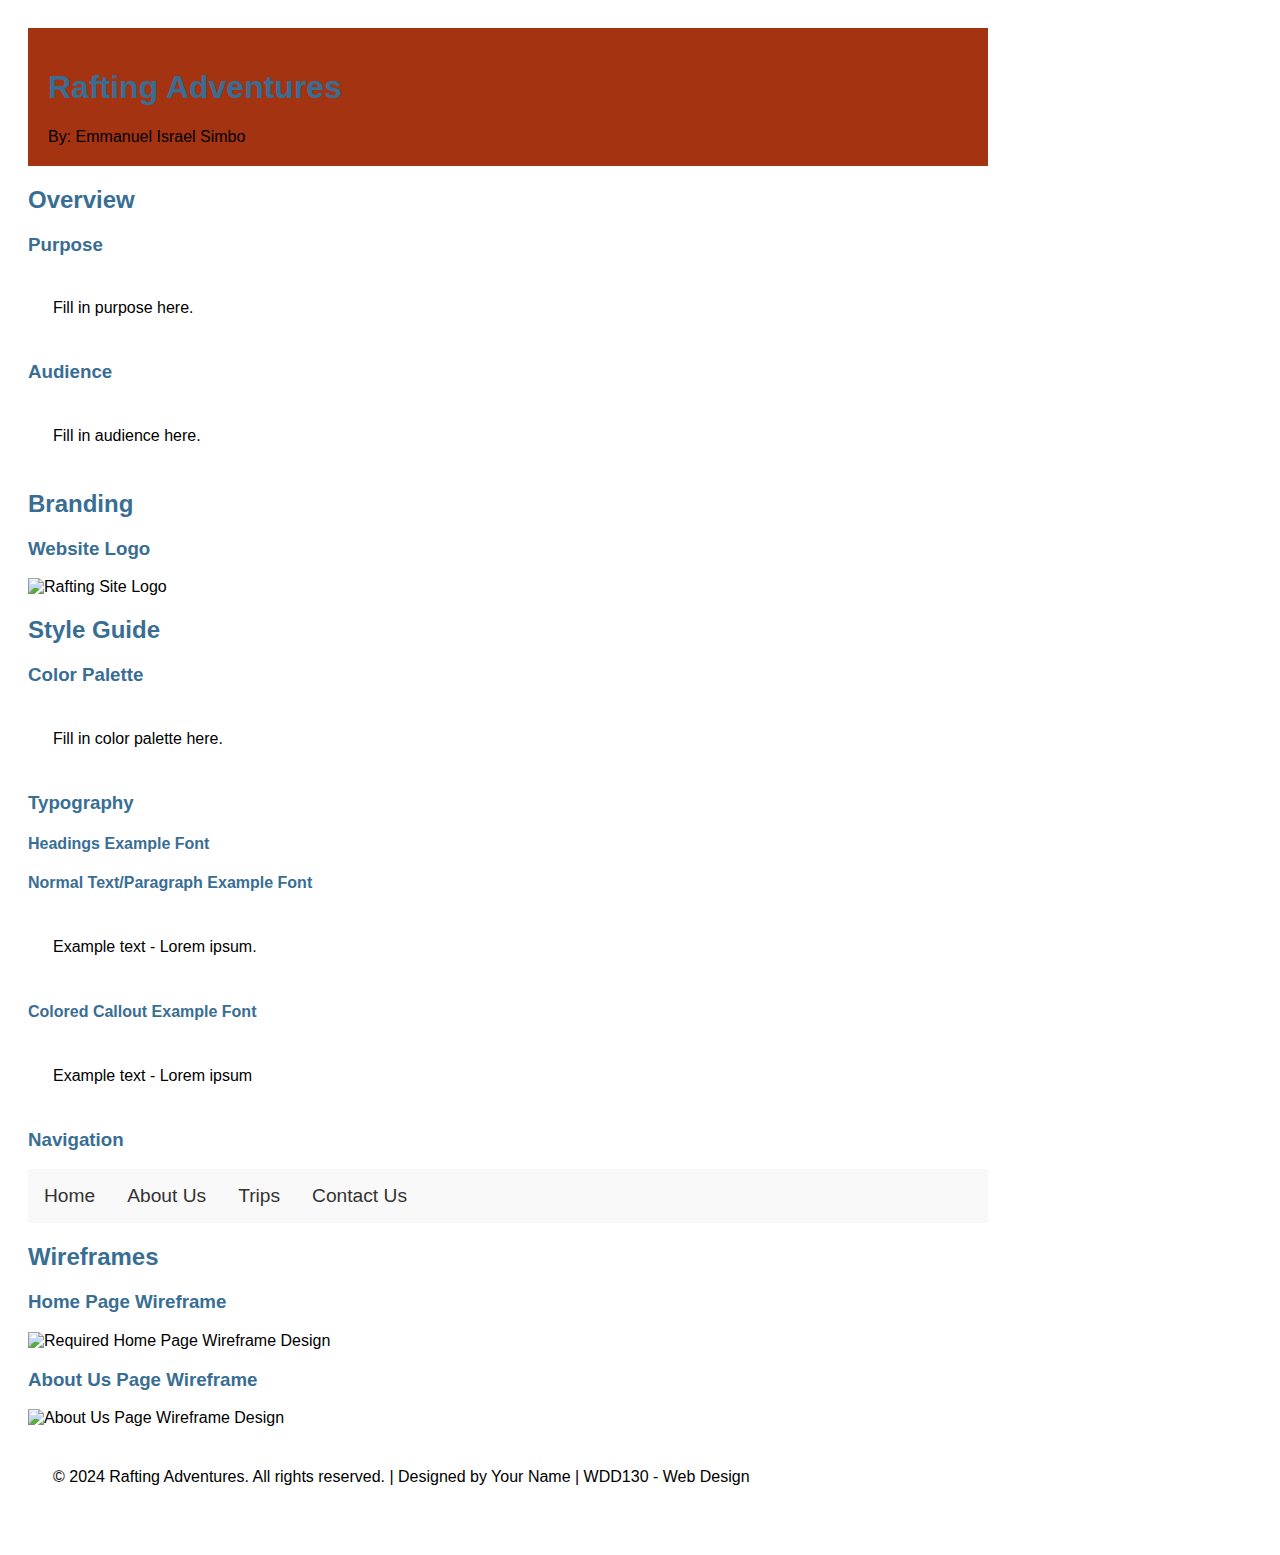
==== wwr/site-plan-rafting.html @ 01462c98 "Rafting Site" ====
<!DOCTYPE html>
<html lang="en">

<head>
    <meta charset="UTF-8">
    <meta name="viewport" content="width=device-width, initial-scale=1.0">
    <title>Rafting Site Plan</title>
    <meta name="description" content="Site plan for a water rafting website">
    <meta name="author" content="Emmanuel Israel Simbo">
    <link rel="stylesheet" href="styles/site-plan-rafting.css">
</head>


<body>
    <header>
        <h1>Rafting Adventures</h1>
        <div>By: Emmanuel Israel Simbo</div>
    </header>
    <main>
        <h2>Overview</h2>

        <h3>Purpose</h3>
        <p>Fill in purpose here.</p>
        <h3>Audience</h3>
        <p>Fill in audience here.</p>

        <h2>Branding</h2>

        <h3>Website Logo</h3>
        <img src="images/logo.png" alt="Rafting Site Logo">

        <h2>Style Guide</h2>

        <h3>Color Palette</h3>
        <p>Fill in color palette here.</p>
        <h3>Typography</h3>
        <h4>Headings Example Font</h4>
        <h4>Normal Text/Paragraph Example Font</h4>
        <p>Example text - Lorem ipsum.</p>
        <h4>Colored Callout Example Font</h4>
        <p>Example text - Lorem ipsum</p>
        <h3>Navigation</h3>
        <nav>
            <a href="#">Home</a>
            <a href="#">About Us</a>
            <a href="#">Trips</a>
            <a href="#">Contact Us</a>
        </nav>

        <h2>Wireframes</h2>
        <h3>Home Page Wireframe</h3>
        <img src="https://byui-cse.github.io/wdd130-ww-course/images/wwr/wwr-wireframe-home.png" alt="Required Home Page Wireframe Design" width="700">
        <h3>About Us Page Wireframe</h3>
        <img src="https://byui-cse.github.io/wdd130-ww-course/images/wwr/wwr-wireframe-aboutus-update.png"
        alt="About Us Page Wireframe Design" width="700">
    </main>
    <footer>
        <p>© 2024 Rafting Adventures. All rights reserved. | Designed by Your Name | WDD130 - Web Design</p>
    </footer>
</body>
</html>
---- wwr/styles/site-plan-rafting.css ----
@import url('https://fonts.googleapis.com/css2?family=Your+Selected+Font:weight1,weight2&display=swap');


/* Body selector rule */
/* Body selector rule */
body {
    font-family: var(--paragraph-font);
    max-width: 960px;
    padding: 20px;
  }
  

/* Define CSS variables in the :root pseudo-class selector */
:root {
  --primary-color: #396e94;
  --secondary-color: #e7c24f;
  --accent-color: #a43312;
  --additional-accent-color: #381d2a;
  --heading-font: 'Roboto', sans-serif; /* Roboto font family */
  --paragraph-font: 'Roboto', sans-serif; /* Roboto font family */
  --nav-background-color: #f9f9f9; /* Example background color */
  --nav-link-color: #333; /* Example link color */
  --nav-hover-link-color: #fff; /* Example hover link color */
  --nav-hover-background-color: #396e94; /* Example hover background color */
}

/* Grouping selector for headings */
h1, h2, h3, h4, h5, h6 {
  font-family: var(--heading-font);
  color: var(--primary-color);
}

/* Header selector */
header {
  padding: 20px;
  background-color: var(--accent-color);
}

/* Paragraph selector */
p {
  padding: 25px;
}

/* Nav selector and anchor tag children */
nav {
  background-color: var(--nav-background-color);
  font-size: 1.2rem;
  display: flex;
}

nav a {
  display: block;
  color: var(--nav-link-color);
  text-decoration: none;
  padding: 1rem;
}

nav a:link, nav a:visited {
  color: var(--nav-link-color);
}

nav a:hover {
  color: var(--nav-hover-link-color);
  background-color: var(--nav-hover-background-color);
}
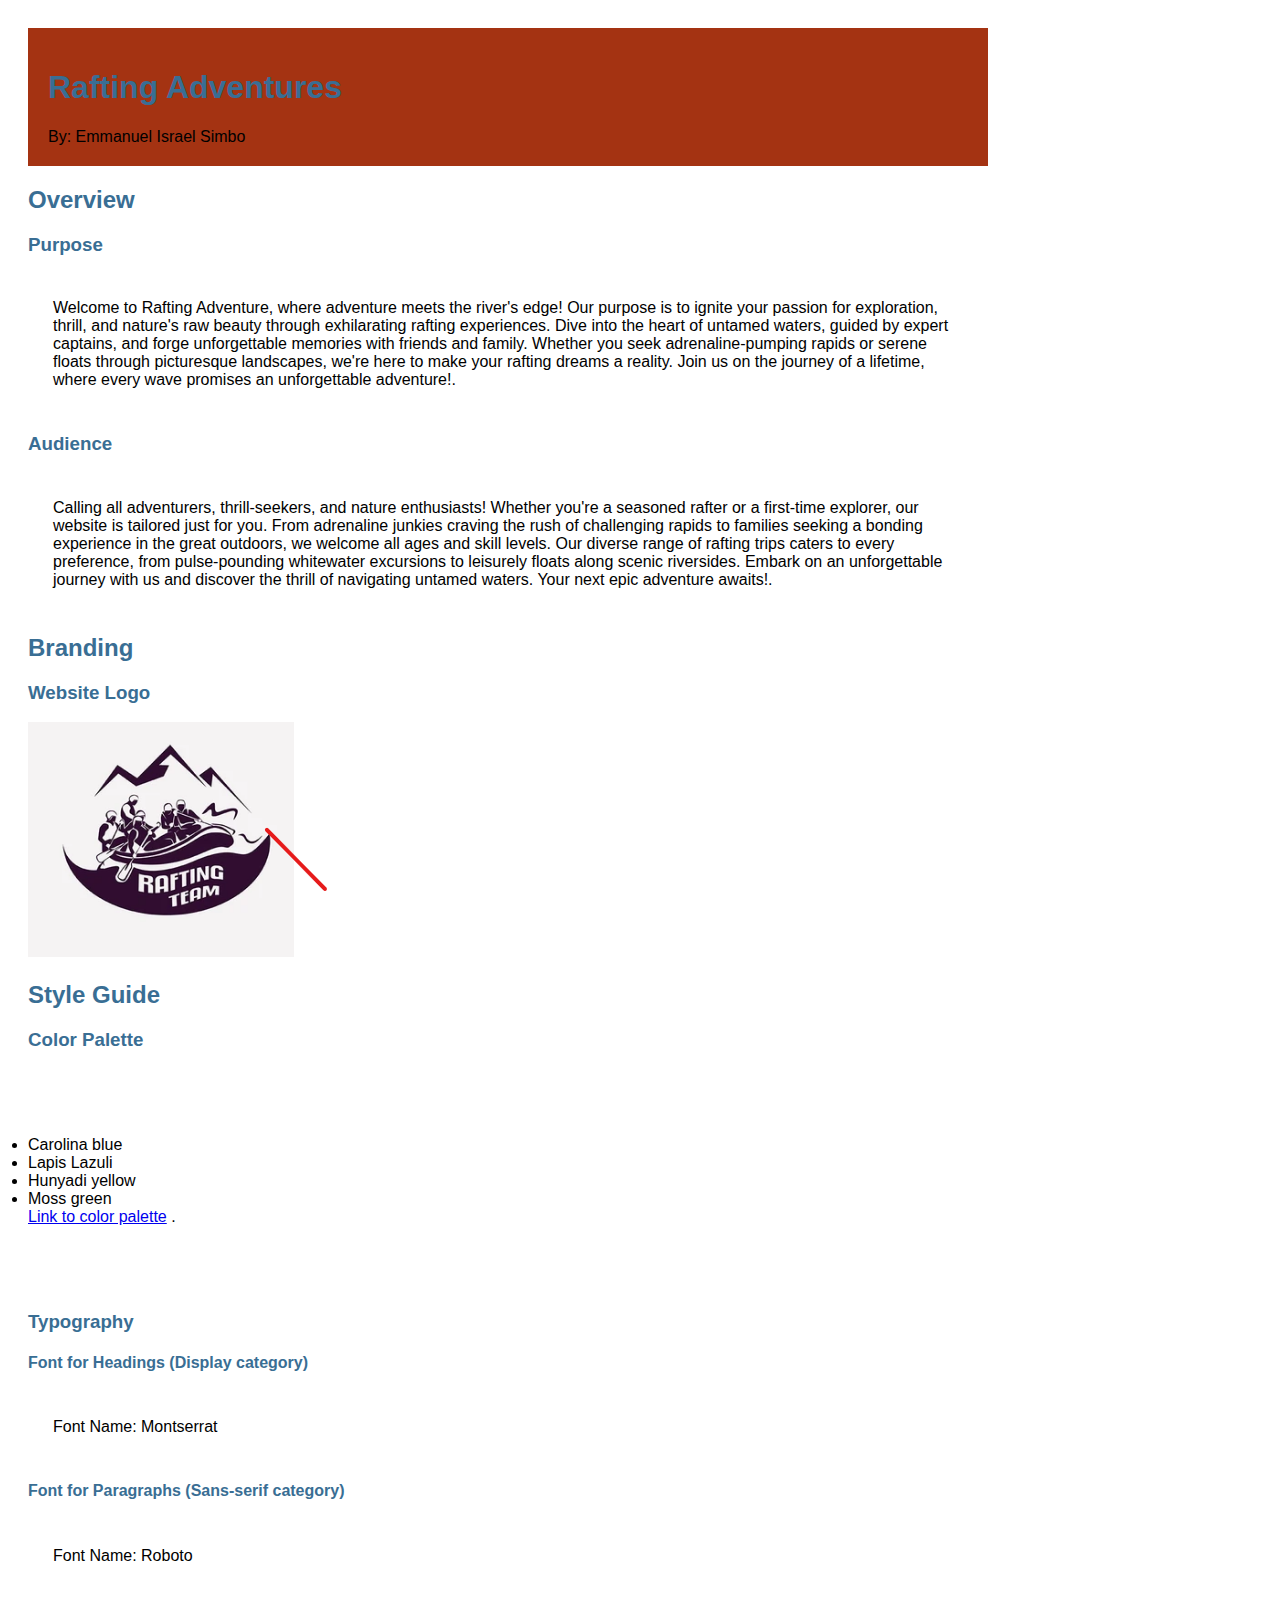
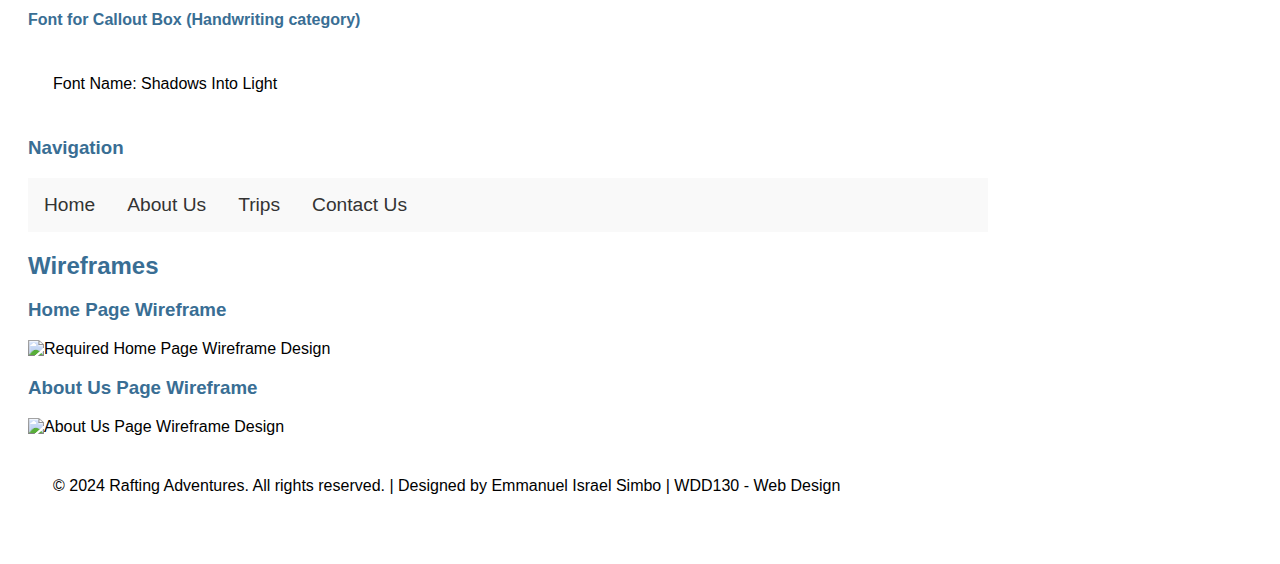
==== commit 7e0094bf: "HTML PLAN 1 Complete" ====
--- a/wwr/site-plan-rafting.html
+++ b/wwr/site-plan-rafting.html
@@ -16,29 +16,62 @@
         <h1>Rafting Adventures</h1>
         <div>By: Emmanuel Israel Simbo</div>
     </header>
+
     <main>
         <h2>Overview</h2>
+        <h3>Purpose</h3>
+        <p>Welcome to Rafting Adventure, where adventure meets the river's edge! 
+            Our purpose is to ignite your passion for exploration, thrill, 
+            and nature's raw beauty through exhilarating rafting experiences. 
+            Dive into the heart of untamed waters, guided by expert captains, 
+            and forge unforgettable memories with friends and family. 
+            Whether you seek adrenaline-pumping rapids or serene floats 
+            through picturesque landscapes, we're here to make your 
+            rafting dreams a reality. Join us on the journey of a lifetime, 
+            where every wave promises an unforgettable adventure!.</p>
 
-        <h3>Purpose</h3>
-        <p>Fill in purpose here.</p>
         <h3>Audience</h3>
-        <p>Fill in audience here.</p>
+        <p>Calling all adventurers, thrill-seekers, and nature enthusiasts! 
+            Whether you're a seasoned rafter or a first-time explorer, 
+            our website is tailored just for you. From adrenaline junkies 
+            craving the rush of challenging rapids to families seeking a 
+            bonding experience in the great outdoors, we welcome all ages 
+            and skill levels. Our diverse range of rafting trips caters to 
+            every preference, from pulse-pounding whitewater excursions to 
+            leisurely floats along scenic riversides. Embark on an unforgettable 
+            journey with us and discover the thrill of navigating untamed waters. 
+            Your next epic adventure awaits!.</p>
 
-        <h2>Branding</h2>
+       
+       
+       
+       
+            <h2>Branding</h2>
 
         <h3>Website Logo</h3>
-        <img src="images/logo.png" alt="Rafting Site Logo">
+        <img src="images/RaftingLogo.png" alt="Rafting Site Logo">
 
         <h2>Style Guide</h2>
 
         <h3>Color Palette</h3>
-        <p>Fill in color palette here.</p>
+        <p> <li>Carolina blue</li>
+            <li>Lapis Lazuli</li>
+            <li>Hunyadi yellow</li>
+            <li>Moss green</li>
+            <a href="https://coolors.co/palette/33658a-86bbd8-758e4f-f6ae2d-f26419">Link to color palette</a>
+            .</p>
+
+
         <h3>Typography</h3>
-        <h4>Headings Example Font</h4>
-        <h4>Normal Text/Paragraph Example Font</h4>
-        <p>Example text - Lorem ipsum.</p>
-        <h4>Colored Callout Example Font</h4>
-        <p>Example text - Lorem ipsum</p>
+        <h4>Font for Headings (Display category)</h4>
+        <p>Font Name: Montserrat</p>
+
+        <h4>Font for Paragraphs (Sans-serif category)</h4>
+        <p>Font Name: Roboto</p>
+
+        <h4>Font for Callout Box  (Handwriting category)</h4>
+        <p>Font Name: Shadows Into Light</p>
+        
         <h3>Navigation</h3>
         <nav>
             <a href="#">Home</a>
@@ -55,7 +88,7 @@
         alt="About Us Page Wireframe Design" width="700">
     </main>
     <footer>
-        <p>© 2024 Rafting Adventures. All rights reserved. | Designed by Your Name | WDD130 - Web Design</p>
+        <p>© 2024 Rafting Adventures. All rights reserved. | Designed by Emmanuel Israel Simbo | WDD130 - Web Design</p>
     </footer>
 </body>
 </html>
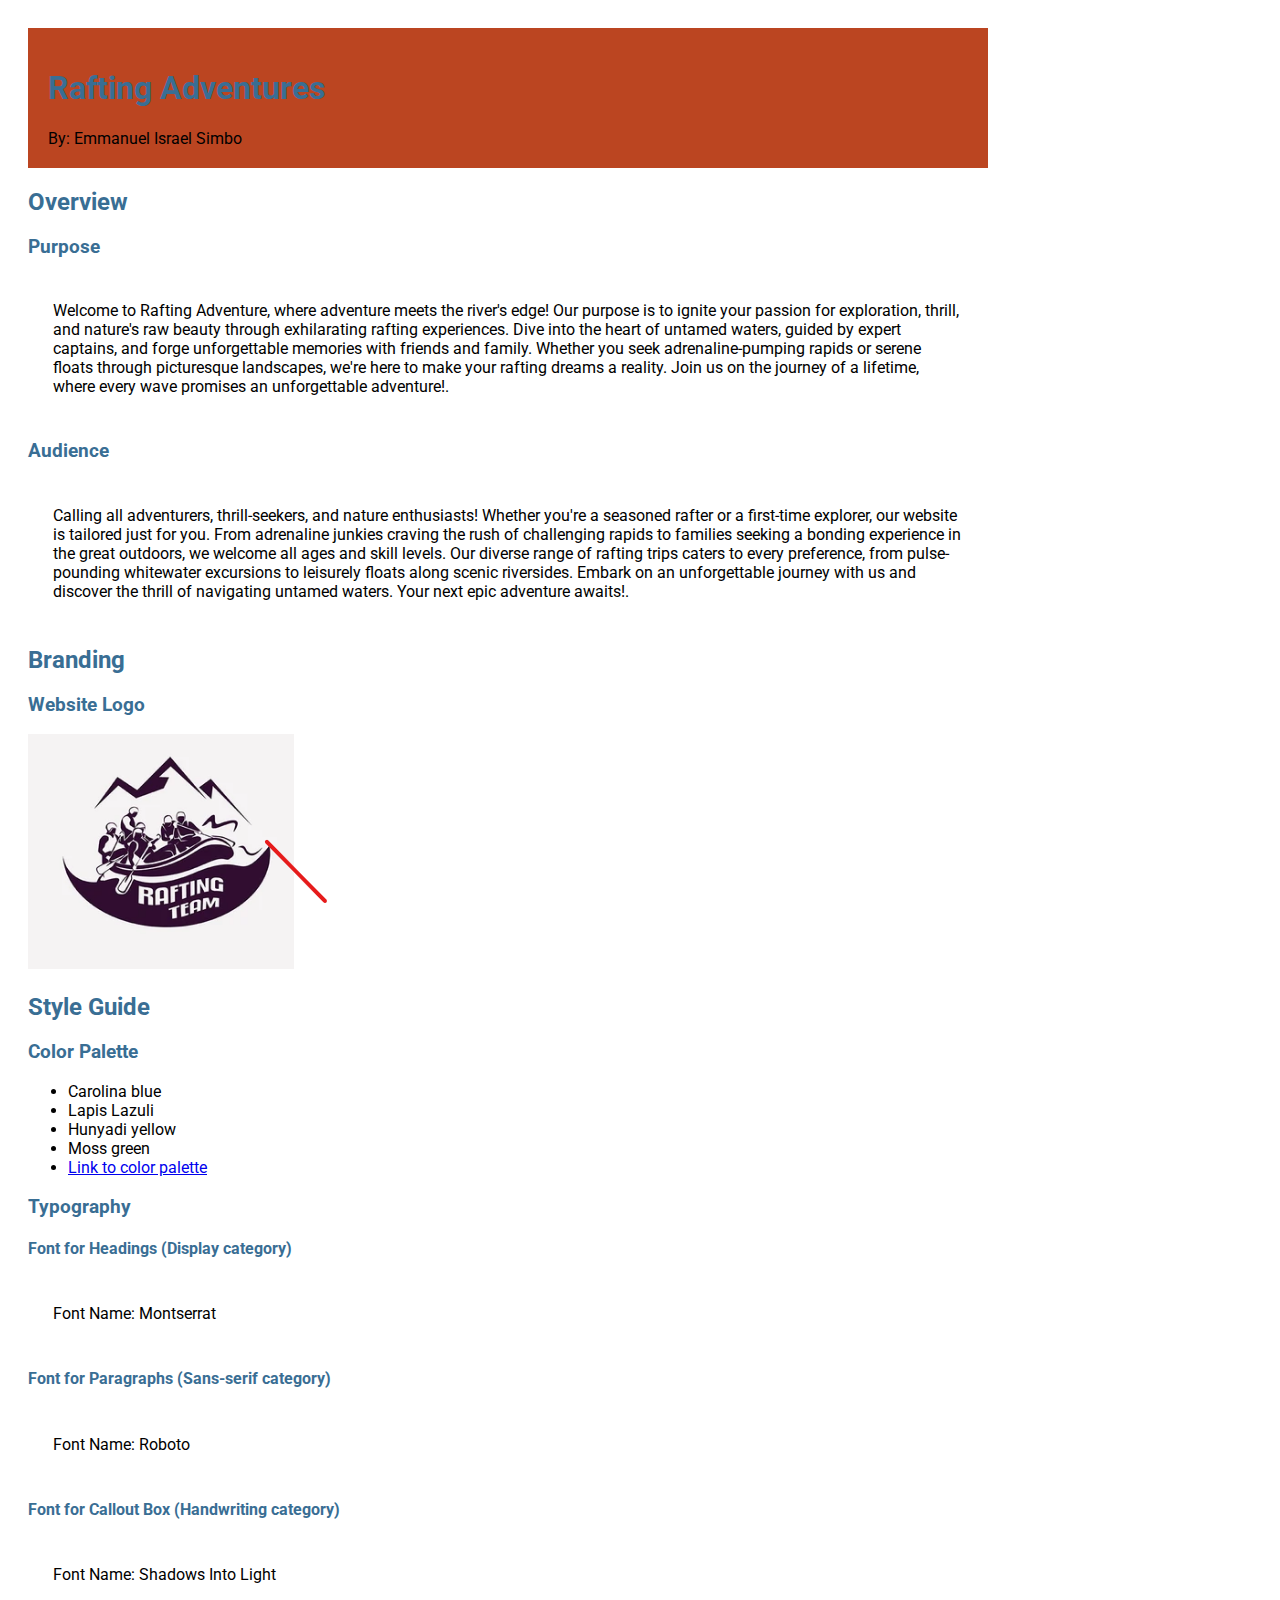
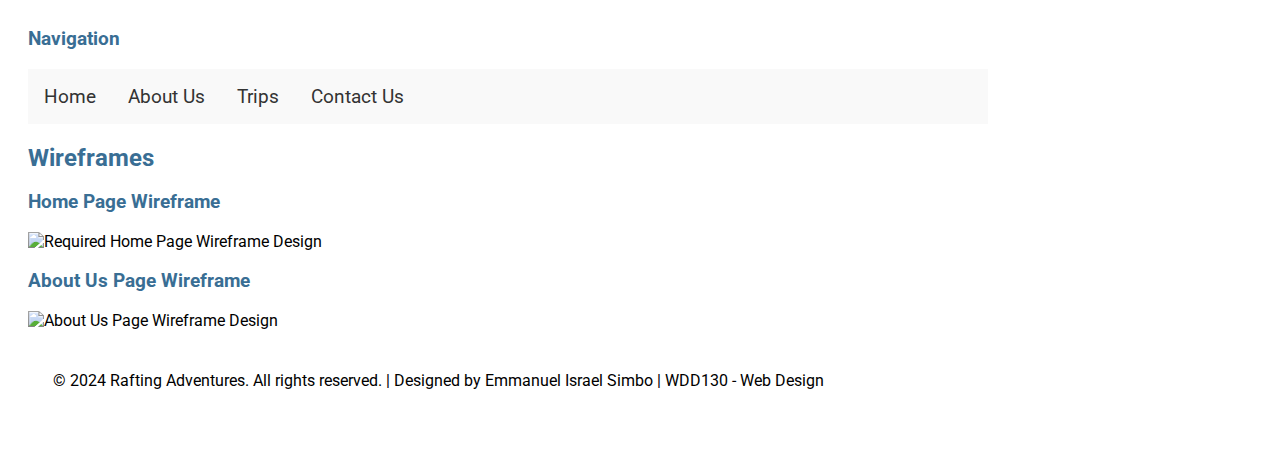
==== commit e68051b4: "CSS Plan 1 Done" ====
--- a/wwr/site-plan-rafting.html
+++ b/wwr/site-plan-rafting.html
@@ -54,12 +54,12 @@
         <h2>Style Guide</h2>
 
         <h3>Color Palette</h3>
-        <p> <li>Carolina blue</li>
+        <ul>
+            <li>Carolina blue</li>
             <li>Lapis Lazuli</li>
             <li>Hunyadi yellow</li>
             <li>Moss green</li>
-            <a href="https://coolors.co/palette/33658a-86bbd8-758e4f-f6ae2d-f26419">Link to color palette</a>
-            .</p>
+            <li><a href="https://coolors.co/palette/33658a-86bbd8-758e4f-f6ae2d-f26419">Link to color palette</a></li></ul>
 
 
         <h3>Typography</h3>
--- a/wwr/styles/site-plan-rafting.css
+++ b/wwr/styles/site-plan-rafting.css
@@ -1,65 +1,62 @@
-@import url('https://fonts.googleapis.com/css2?family=Your+Selected+Font:weight1,weight2&display=swap');
+@import url('https://fonts.googleapis.com/css2?family=Montserrat:ital,wght@0,400;0,700;1,400;1,700&family=Roboto:ital,wght@0,400;0,700;1,400;1,700&family=Shadows+Into+Light&display=swap');
 
-
-/* Body selector rule */
 /* Body selector rule */
 body {
     font-family: var(--paragraph-font);
     max-width: 960px;
     padding: 20px;
-  }
-  
-
-/* Define CSS variables in the :root pseudo-class selector */
-:root {
-  --primary-color: #396e94;
-  --secondary-color: #e7c24f;
-  --accent-color: #a43312;
-  --additional-accent-color: #381d2a;
-  --heading-font: 'Roboto', sans-serif; /* Roboto font family */
-  --paragraph-font: 'Roboto', sans-serif; /* Roboto font family */
-  --nav-background-color: #f9f9f9; /* Example background color */
-  --nav-link-color: #333; /* Example link color */
-  --nav-hover-link-color: #fff; /* Example hover link color */
-  --nav-hover-background-color: #396e94; /* Example hover background color */
 }
 
 /* Grouping selector for headings */
 h1, h2, h3, h4, h5, h6 {
-  font-family: var(--heading-font);
-  color: var(--primary-color);
+    font-family: var(--heading-font);
+    color: var(--primary-color);
+}
+
+/* CSS variables */
+:root {
+    --primary-color: #396e94;
+    --secondary-color: #e7c24f;
+    --accent-color: #bb4521;
+    --additional-accent-color: #381d2a;
+    --heading-font: 'Roboto', sans-serif; /* Roboto font family */
+    --paragraph-font: 'Roboto', sans-serif; /* Roboto font family */
+    --nav-background-color: #f9f9f9; /* Example background color */
+    --nav-link-color: #333; /* Example link color */
+    --nav-hover-link-color: #fff; /* Example hover link color */
+    --nav-hover-background-color: #396e94; /* Example hover background color */
 }
 
 /* Header selector */
 header {
-  padding: 20px;
-  background-color: var(--accent-color);
+    padding: 20px;
+    background-color: var(--accent-color);
 }
 
 /* Paragraph selector */
 p {
-  padding: 25px;
+    padding: 25px;
 }
 
 /* Nav selector and anchor tag children */
 nav {
-  background-color: var(--nav-background-color);
-  font-size: 1.2rem;
-  display: flex;
+    background-color: var(--nav-background-color);
+    font-size: 1.2rem;
+    display: flex;
 }
 
 nav a {
-  display: block;
-  color: var(--nav-link-color);
-  text-decoration: none;
-  padding: 1rem;
+    display: block;
+    color: var(--nav-link-color);
+    text-decoration: none;
+    padding: 1rem;
 }
 
 nav a:link, nav a:visited {
-  color: var(--nav-link-color);
+    color: var(--nav-link-color);
 }
 
 nav a:hover {
-  color: var(--nav-hover-link-color);
-  background-color: var(--nav-hover-background-color);
+    color: var(--nav-hover-link-color);
+    background-color: var(--nav-hover-background-color);
 }
